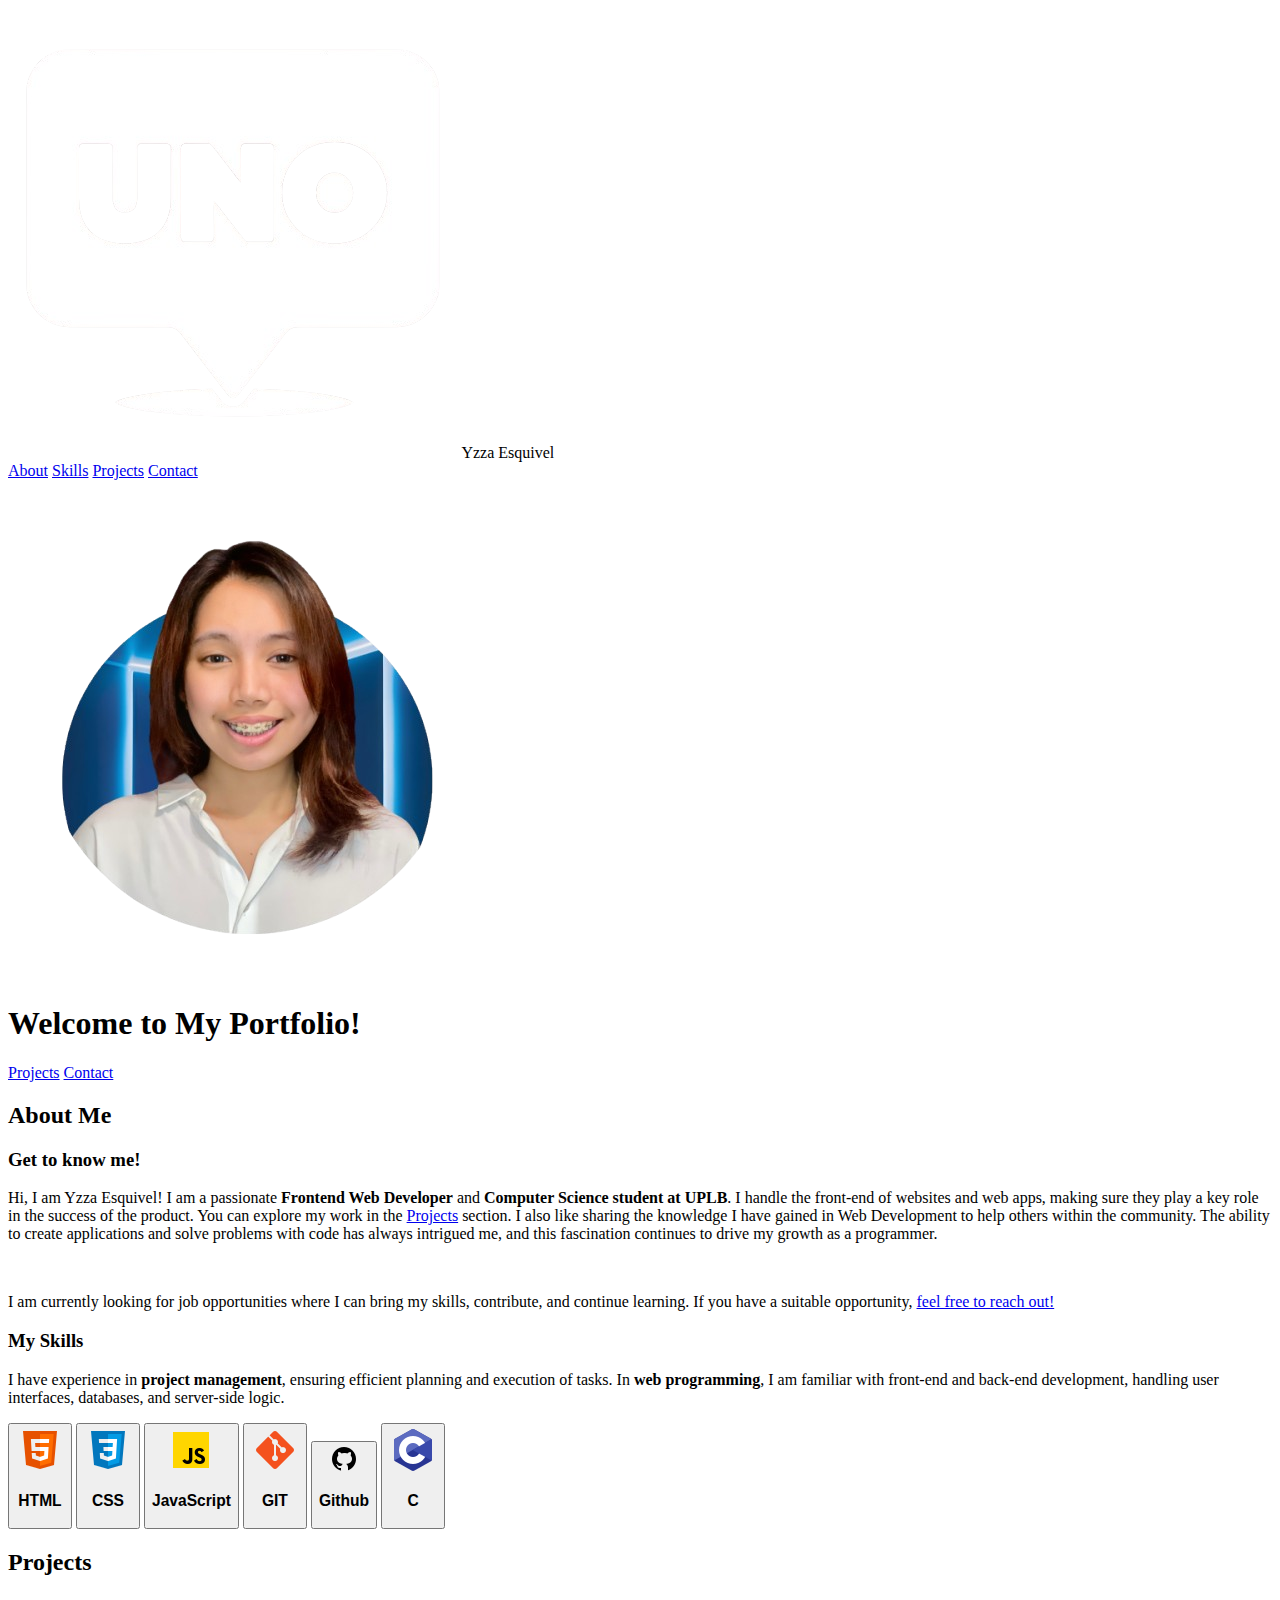
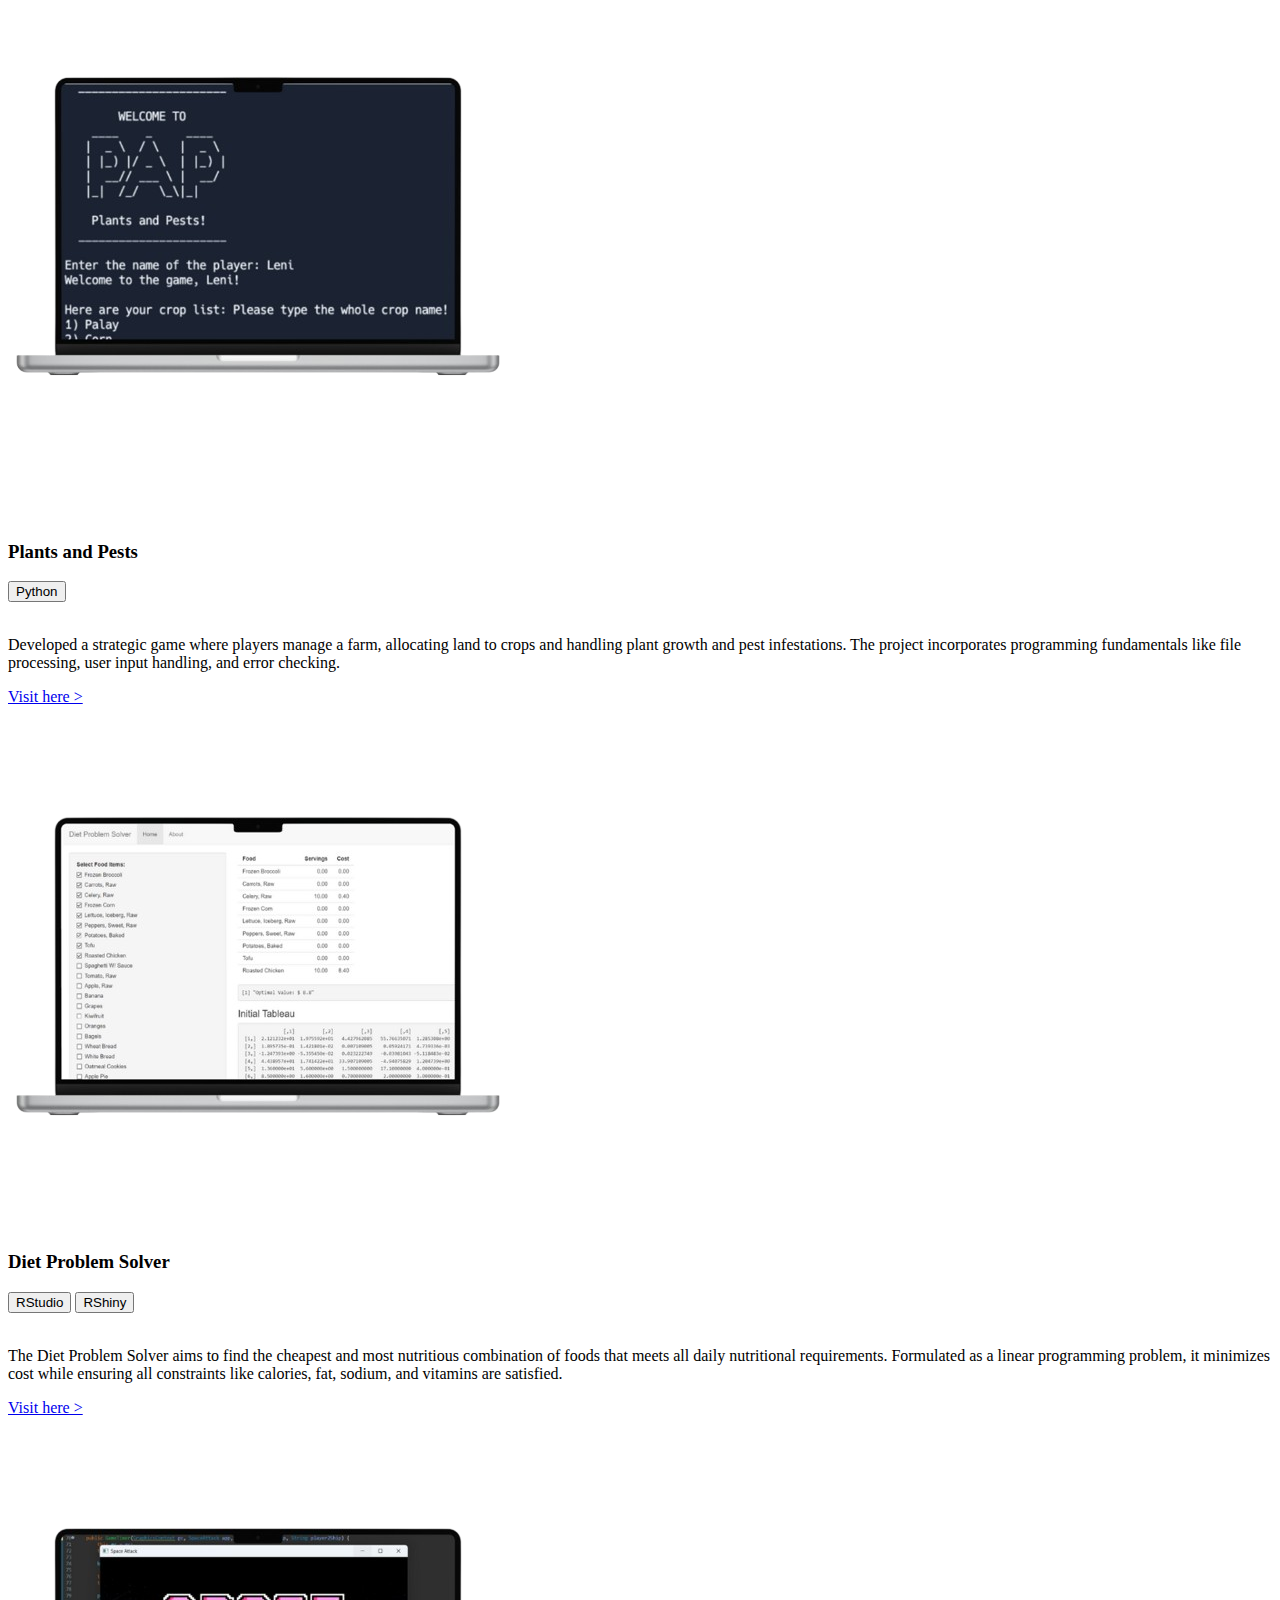
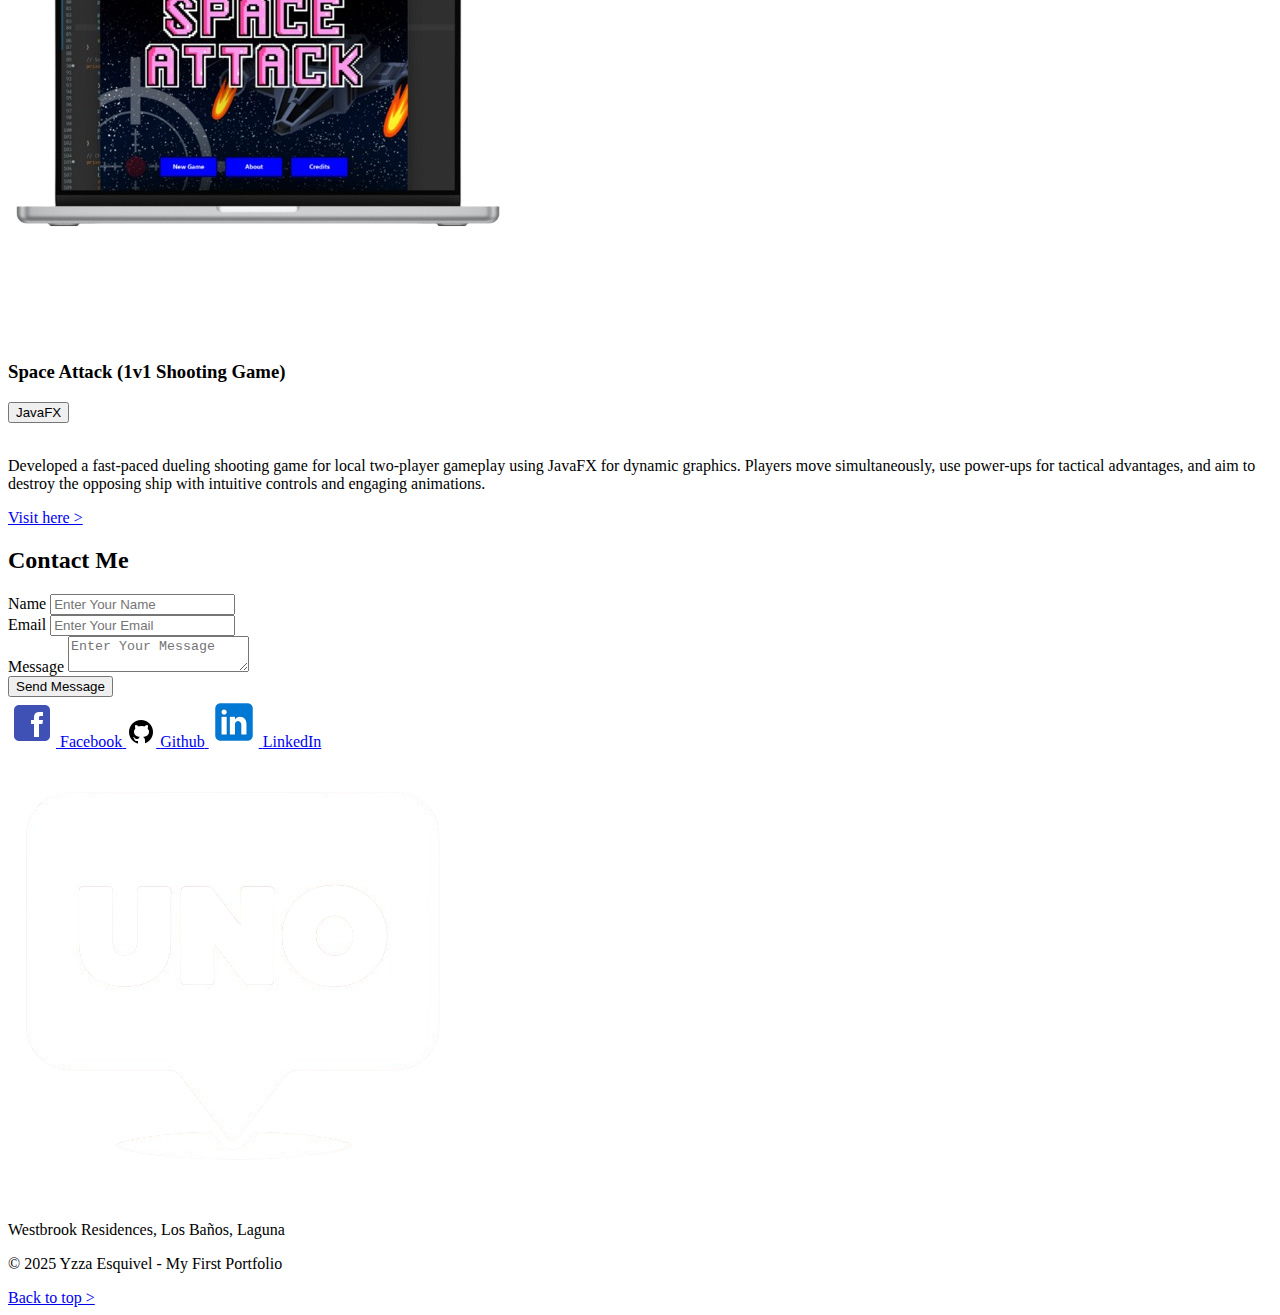
==== index.html @ c4ea2169 "chore: renamed the reference for my stylesheet" ====
<!DOCTYPE html>
<html lang="en">

<head>
  <meta charset="UTF-8">
  <meta name="viewport" content="width=device-width, initial-scale=1.0">
  <title>My Portfolio</title>
  <link rel="stylesheet" href="exer-01-html-and-css-yzzaesquivel/style.css">
</head>

<body>
  <!-- Navigation -->
  <nav>
    <div class="name">
      <img src="images/logo.png" alt="Logo" class="logo">
      <span>Yzza Esquivel</span>
    </div>
    <div class="links">
      <a href="#about">About</a>
      <a href="#skills">Skills</a>
      <a href="#projects">Projects</a>
      <a href="#contact">Contact</a>
    </div>
  </nav>

  <!-- Intro Section -->
  <section id="intro">
    <div class="about-content">
      <img src="images/yzzapicture.png" alt="Profile picture" class="profile-pic">
      <div class="about-text">
        <h1>Welcome to My Portfolio!</h1>
        <div class="welcome-buttons">
          <a href="#projects" class="welcome-btn">Projects</a>
          <a href="#contact" class="welcome-btn">Contact</a>
        </div>
      </div>
    </div>
  </section>

  <!-- About Me Section -->
  <section id="about">
    <h2>About Me</h2>
    <div class="about-me-container">
      <div class="get-to-know">
        <h3>Get to know me!</h3>
        <p>
          Hi, I am Yzza Esquivel! I am a passionate <strong class="bold-hover">Frontend Web Developer</strong> and
          <strong class="bold-hover">Computer Science student at UPLB</strong>. I handle the front-end of websites and
          web apps, making sure they play a key role in the success of the product.
          You can explore my work in the <a href="#projects" class="bold-hover">Projects</a> section.
          I also like sharing the knowledge I have gained in Web Development to help others within the community. The
          ability to create applications and solve problems with code has always intrigued me, and this fascination
          continues to drive my growth as a programmer.
        </p>
        <br>
        <p>
          I am currently looking for job opportunities where I can bring my skills, contribute, and continue learning.
          If you have a suitable opportunity, <a href="#contact" class="bold-hover">feel free to reach out!</a>
        </p>
      </div>

      <section id="skills"></section>
      <div class="skills-section">

				<!-- My Skills Section -->
        <h3>My Skills</h3>
        <p>
          I have experience in <strong>project management</strong>, ensuring efficient planning and execution of tasks.
          In <strong>web programming</strong>, I am familiar with front-end and back-end development, handling user
          interfaces, databases, and server-side logic.
        </p>
        <div class="skills-container">
          <button class="skill-box">
            <img src="images/proglanguage-logo/html.png" alt="HTML" class="skill-logo">
            <h3>HTML</h3>
          </button>
          <button class="skill-box">
            <img src="images/proglanguage-logo/css.png" alt="CSS" class="skill-logo">
            <h3>CSS</h3>
          </button>
          <button class="skill-box">
            <img src="images/proglanguage-logo/js.png" alt="JavaScript" class="skill-logo">
            <h3>JavaScript</h3>
          </button>
          <button class="skill-box">
            <img src="images/proglanguage-logo/git.png" alt="Git" class="skill-logo">
            <h3>GIT</h3>
          </button>
          <button class="skill-box">
            <img src="images/proglanguage-logo/github.png" alt="Github" class="skill-logo">
            <h3>Github</h3>
          </button>
          <button class="skill-box">
            <img src="images/proglanguage-logo/c.png" alt="C" class="skill-logo">
            <h3>C</h3>
          </button>
        </div>
      </div>

  </section>
  </section>

  <!-- Projects Section -->
  <section id="projects">
	<h2>Projects</h2>
	<div class="projects-container">
	  <div class="project-box">
		<img src="images/projects/project1.png" alt="Project 1" class="project-image">
		<div class="project-info">
		  <h3><br>Plants and Pests</h3>
		  <button class="tech-btn small-btn">Python</button>
		  <p><br>Developed a strategic game where players manage a farm, allocating land to crops and handling plant growth
			and pest infestations. The project incorporates programming fundamentals like file processing, user input handling, and error
			checking.</p>
		  <a href="https://docs.google.com/document/d/1SyFHcEvELH341NSGTFgi4VmcRHPLJBbf0XpViaKicqE/edit?usp=sharing" target="_blank" class="visit-btn">Visit here &gt;</a>
		</div>
	  </div>
  
	  <div class="project-box">
		<img src="images/projects/project2.png" alt="Project 2" class="project-image">
		<div class="project-info">
		  <h3><br>Diet Problem Solver</h3>
		  <button class="tech-btn">RStudio</button>
		  <button class="tech-btn">RShiny</button>
		  <p><br>The Diet Problem Solver aims to find the cheapest and most nutritious combination of foods that meets all
			daily nutritional requirements. Formulated as a linear programming problem, it minimizes cost while ensuring all constraints like calories,
			fat, sodium, and vitamins are satisfied.</p>
		  <a href="https://docs.google.com/document/d/1YdR4ish53MLHQZSDyCpJIGKJh42nhYxNVgJJjVjN7VE/edit?usp=sharing" target="_blank" class="visit-btn">Visit here &gt;</a>
		</div>
	  </div>
  
	  <div class="project-box">
		<img src="images/projects/project3.png" alt="Project 3" class="project-image">
		<div class="project-info">
		  <h3><br>Space Attack (1v1 Shooting Game)</h3>
		  <button class="tech-btn">JavaFX</button> 
		  <p><br>Developed a fast-paced dueling shooting game for local two-player gameplay using JavaFX for dynamic graphics.
			Players move simultaneously, use power-ups for tactical advantages, and aim to destroy the opposing ship
			with intuitive controls and engaging animations.</p>
		  <a href="https://www.youtube.com/watch?v=4KhjCVJ4A7A" target="_blank" class="visit-btn">Visit here &gt;</a>
		</div>
	  </div>
	</div>
  </section>
  

  <!-- Contact Section -->
  <section id="contact">
    <h2>Contact Me</h2>
    <div class="contact-container">
      <div class="contact-form">
        <form>
          <div class="form-group">
            <label for="name">Name</label>
            <input type="text" id="name" placeholder="Enter Your Name" required>
          </div>
          <div class="form-group">
            <label for="email">Email</label>
            <input type="email" id="email" placeholder="Enter Your Email" required>
          </div>
          <div class="form-group">
            <label for="message">Message</label>
            <textarea id="message" placeholder="Enter Your Message" required></textarea>
          </div>
          <button type="submit">Send Message</button>
        </form>
      </div>
      <div class="social-links">
        <a href="https://www.facebook.com/" target="_blank" class="social-box">
          <img src="images/app-logo/fb.png" alt="Facebook" class="social-logo">
          <span>Facebook</span>
        </a>
        <a href="https://github.com/" target="_blank" class="social-box">
          <img src="images/proglanguage-logo/github.png" alt="Github" class="social-logo">
          <span>Github</span>
        </a>
        <a href="https://ph.linkedin.com/" target="_blank" class="social-box">
          <img src="images/app-logo/linked.png" alt="LinkedIn" class="social-logo">
          <span>LinkedIn</span>
        </a>
      </div>
    </div>
  </section>

	<!-- Footer -->
  <footer>
    <div class="footer-content">
        <img src="images/logo.png" alt="Personal Logo" class="footer-logo">
        <div class="footer-text">
            <p>Westbrook Residences, Los Baños, Laguna</p>
            <p>© 2025 Yzza Esquivel - My First Portfolio</p>
            <a href="#intro" class="back-to-top">Back to top &gt;</a>
        </div>
    </div>
</footer>

</body>

</html>
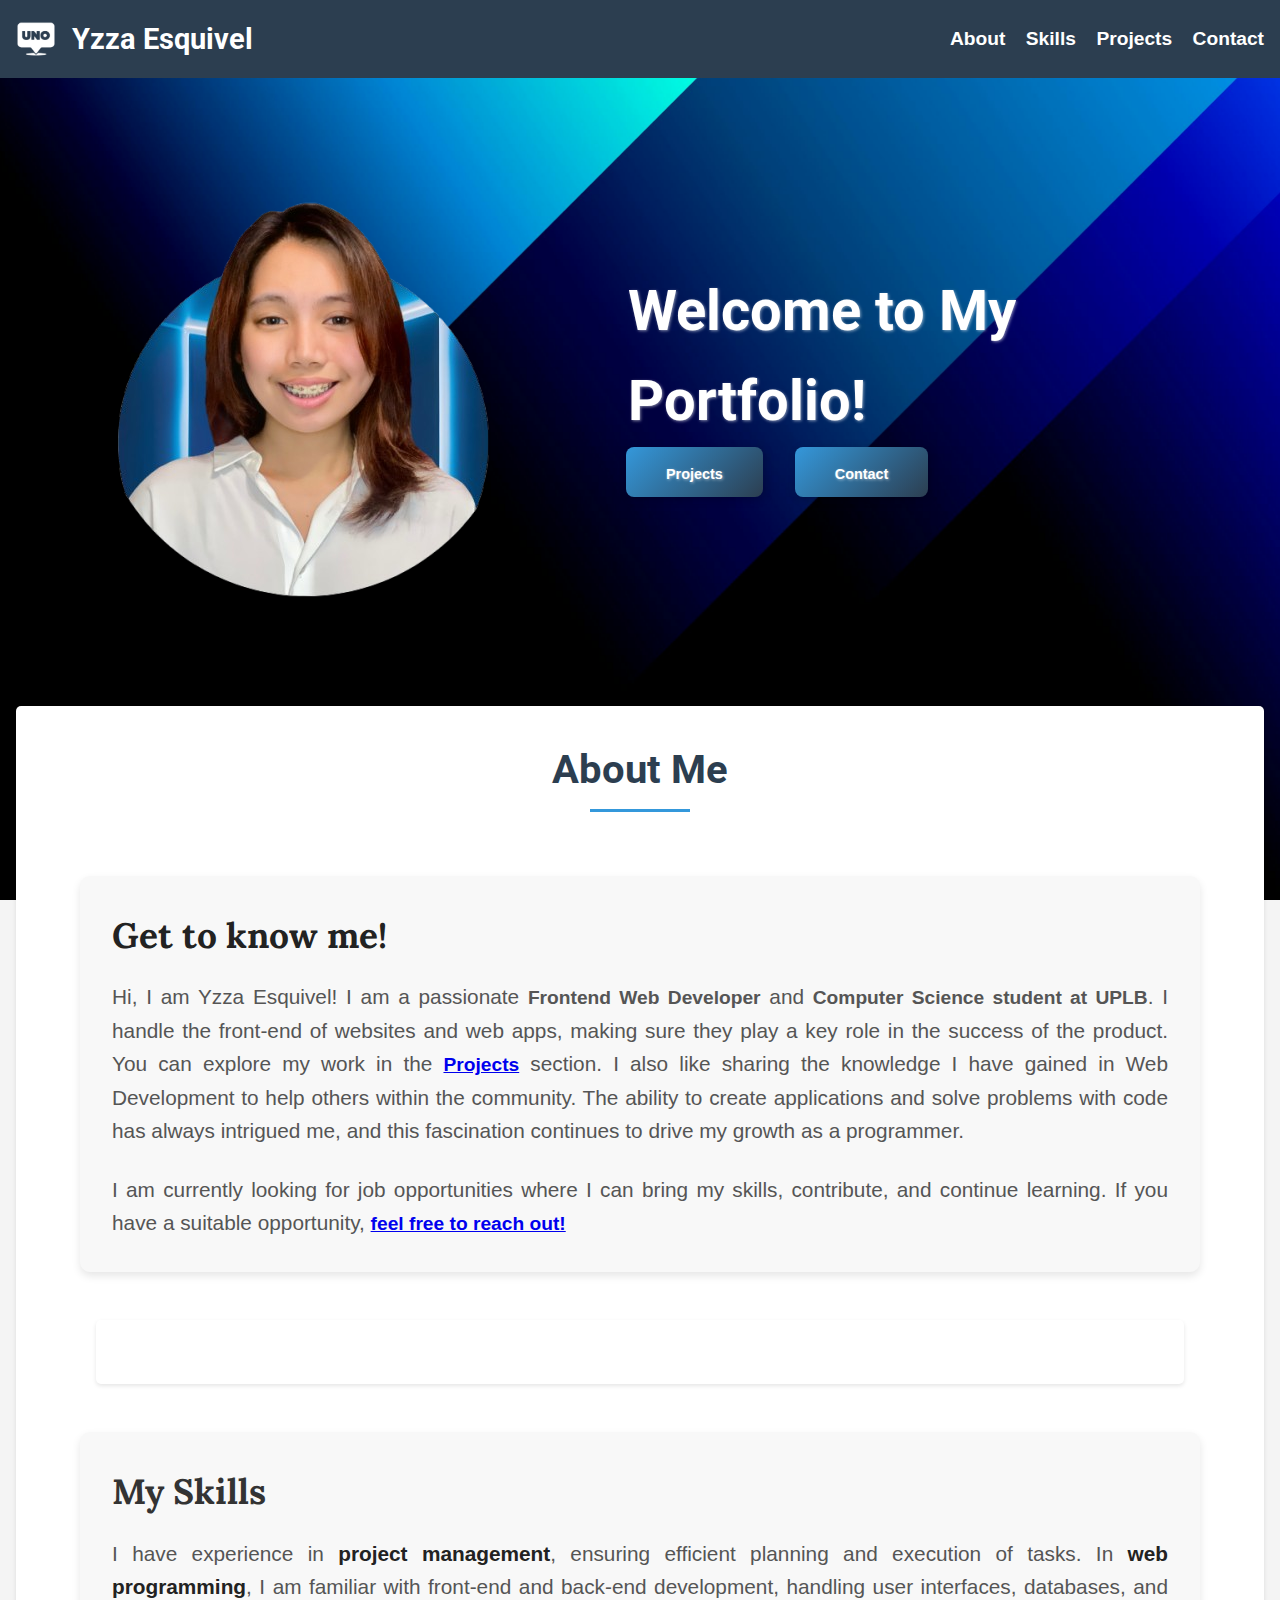
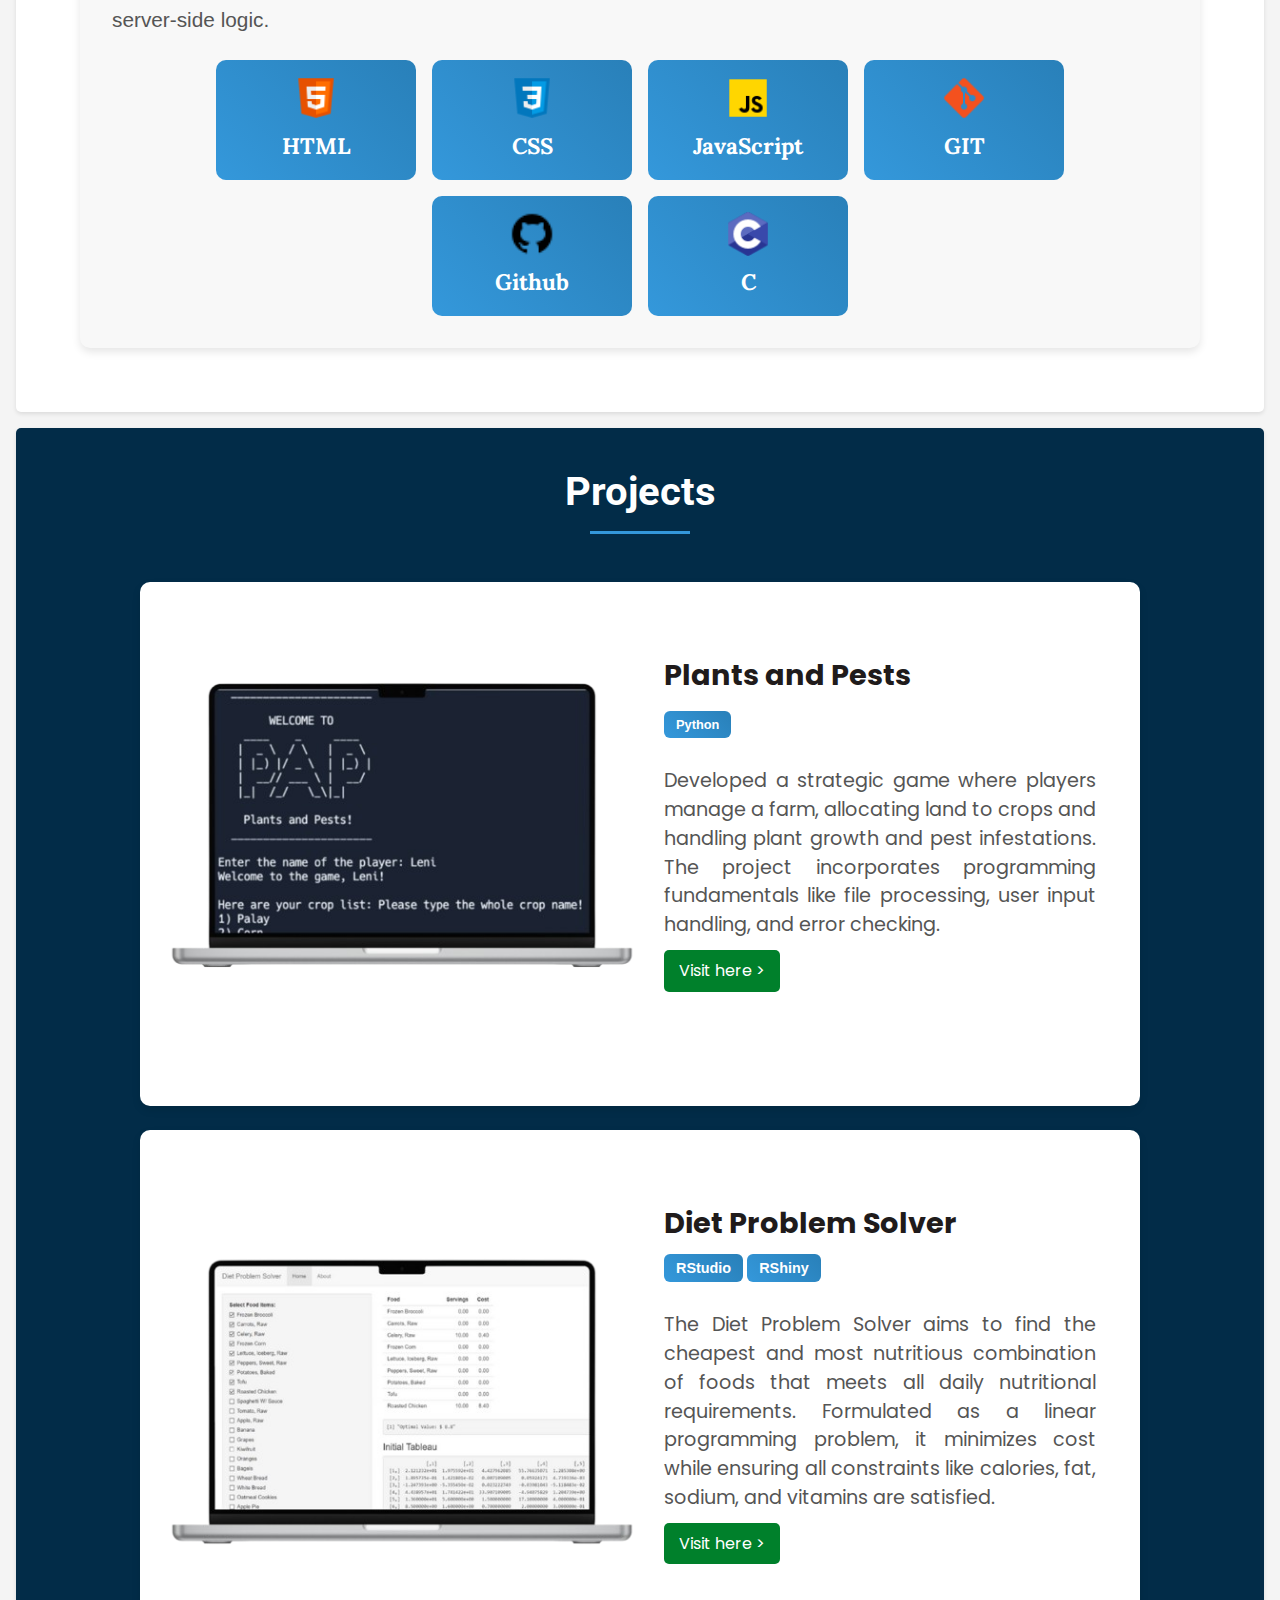
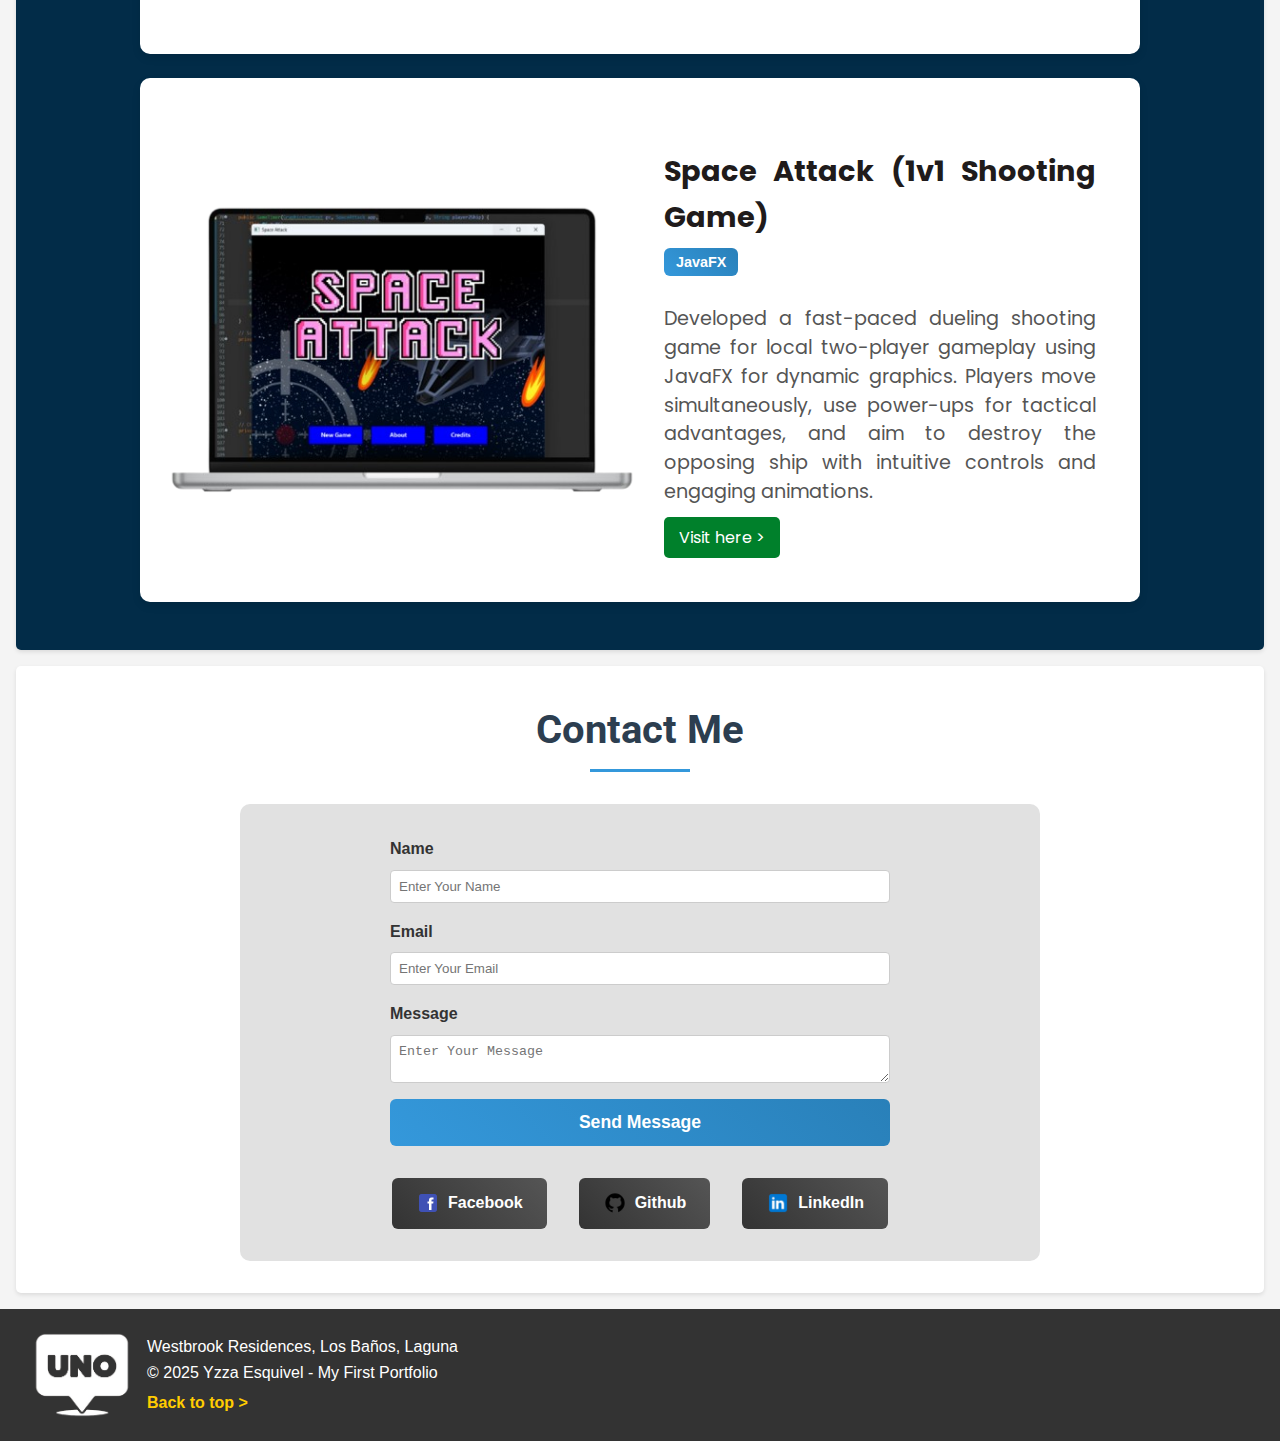
==== commit a7da8286: "chore: renamed the reference for my stylesheet" ====
--- a/index.html
+++ b/index.html
@@ -5,7 +5,7 @@
   <meta charset="UTF-8">
   <meta name="viewport" content="width=device-width, initial-scale=1.0">
   <title>My Portfolio</title>
-  <link rel="stylesheet" href="exer-01-html-and-css-yzzaesquivel/style.css">
+  <link rel="stylesheet" href="styles.CSS">
 </head>
 
 <body>
--- a/styles.CSS
+++ b/styles.CSS
@@ -0,0 +1,612 @@
+/* Import Fonts from Google */
+@import url('https://fonts.googleapis.com/css2?family=Lora:wght@400;700&family=Poppins:wght@400;700&family=Roboto:wght@400;700&display=swap');
+
+* {
+    margin: 0;
+    padding: 0;
+    box-sizing: border-box;
+  }
+
+  /* Website Background */
+  body {
+    background: url('images/background/web-background.jfif') no-repeat center center fixed;
+    background-size: cover;
+    font-family: 'Open Sans', sans-serif; 
+    line-height: 1.6;
+    background-color: #f4f4f4; /* Lighter background */
+    color: #333; /* Darker text */
+  }
+  
+  /* 
+  NAVIGATION BAR
+   */
+
+  /* Navigation -> Yzza Esquivel */
+  nav {
+    background-color: #2c3e50; /* Darker blue */
+    color: white;
+    padding: 1rem;
+    display: flex;
+    justify-content: space-between;
+    align-items: center;
+  }
+  
+  .name {
+    font-size: 1.8rem; 
+    font-family: 'Roboto', sans-serif; /* Different font for name */
+    font-weight: bold;
+    display: flex;
+    align-items: center;
+    gap: 1rem;
+  }
+  
+  .logo {
+    width: 40px;
+    height: 40px;
+  }
+  
+  .links a {
+    color: white;
+    text-decoration: none;
+    margin-left: 1rem;
+    font-size: 1.2rem;
+    font-weight: 600;
+    transition: color 0.3s; /* Smooth color transition */
+  }
+  
+  .links a:hover {
+    color: #ffcc00; /* Orange hover color */
+    text-decoration: underline; /* Add underline */
+  }
+
+	
+  
+  /* Sections */
+  section {
+    padding: 2rem;
+    margin: 1rem;
+    background-color: white;
+    border-radius: 5px;
+    box-shadow: 0 2px 4px rgba(0,0,0,0.1); /* Added subtle shadow */
+  }
+
+	#intro {
+    background-color: rgba(255, 255, 255, 0);
+    box-shadow: none;
+    color: white;
+    text-shadow: 1px 1px 3px rgba(255, 255, 255, 0.5);
+    transition: color 0.1s ease-in, transform 0.2s ease-in-out;
+	}
+
+	#intro:hover {
+    color: #ffcc00; /* Change text color to yellow */
+		transform: scale(1.02); /* Slightly go bigger */
+    box-shadow: 0 4px 8px rgba(0, 0, 0, 0.2); /* AFOr depth */
+	}
+
+
+  
+  /* 
+  INTRO SECTION
+   */
+  
+  /* Make 'Welcome to My Portfolio' Bigger */
+  h1 {
+    font-size: 3.5rem;
+    font-weight: bold;
+    font-family: 'Roboto', sans-serif;
+  }
+  
+  h2 {
+    text-align: center;
+    font-size: 2.5rem; 
+    font-weight: bold;
+    font-family: 'Roboto', sans-serif;
+    position: relative;
+    padding-bottom: 10px;
+    margin-bottom: 2rem;
+    color: #2c3e50;
+  }
+  
+  /* Underline hover effect */
+  /* Reference: https://www.youtube.com/watch?v=gGySLNda00s */
+  h2::after {
+    content: '';
+    position: absolute;
+    bottom: 0;
+    left: 50%;
+    transform: translateX(-50%); /* Ensures perfect centering */
+    width: 100px;
+    height: 3px;
+    background-color: #3498db;
+    transition: width 0.3s;
+}
+
+h2:hover::after {
+    width: 150px;
+}
+
+  
+  /* About Section */
+  .about-content {
+    display: flex;
+    align-items: center;
+    gap: 4rem;
+    padding: 1rem;
+  }
+  
+  .about-text {
+    display: flex;
+    flex-direction: column;
+    align-items: flex-start; /* Aligns text and buttons to the left */
+    margin-top: -20px;
+	}
+  
+
+  /* Profile Picture */
+  .profile-pic {
+    border-radius: 50%;
+    width: 500px; /* Increased size */
+    height: 500px; /* Increased size */
+		align-items: left;
+  }
+
+  /* Buttons below the Welcome-intro */
+  .welcome-buttons {
+    display: flex;
+    justify-content: left;
+    gap: 2rem;
+		width: 500px;
+    height: 50px; 
+		margin-left: -2px;
+  }
+  
+	.welcome-btn {
+		padding: 1rem 2.5rem;
+		background: linear-gradient(135deg, #3498db, #2c3e50); /* Gradient effect */
+		color: white;
+		text-decoration: none;
+		border-radius: 8px;
+		transition: all 0.3s ease-in-out;
+		font-size: 0.9rem;
+		font-weight: bold;
+		box-shadow: 2px 2px 10px rgba(0, 0, 0, 0.2); /* Soft shadow */
+		border: none;
+		cursor: pointer;
+	}
+
+	.welcome-btn:hover {
+		background: linear-gradient(135deg, #2c3e50, #3498db);
+		transform: scale(1.05); /* Subtle zoom effect */
+		box-shadow: 3px 3px 15px rgba(0, 0, 0, 0.3);
+	}
+
+  
+  /* 
+  ABOUT ME SECTION
+   */
+  .about-me-container {
+    display: flex;
+    flex-direction: column;
+    gap: 2rem;
+    padding: 2rem;
+  }
+  
+  /* Style for "Get to Know Me" */
+  .get-to-know {
+    background-color: #f8f8f8;
+    padding: 2rem;
+    border-radius: 10px;
+    text-align: justify;
+    box-shadow: 0px 4px 8px rgba(0, 0, 0, 0.1);
+  }
+  
+  .get-to-know h3 {
+    font-size: 2.2rem;
+    font-weight: bold;
+    color: #222;
+    margin-bottom: 1rem;
+		font-family: 'Lora', serif;
+  }
+  
+  .get-to-know p {
+    font-size: 1.3rem;
+    color: #555;
+    line-height: 1.6;
+  }
+
+  /* 
+  SKILLS SECTION
+   */
+  
+  .skills-section {
+    background-color: #f8f8f8;
+    padding: 2rem;
+    border-radius: 10px;
+    text-align: justify;
+    box-shadow: 0px 4px 8px rgba(0, 0, 0, 0.1);
+  }
+  
+  .skills-section h3 {
+    font-size: 2.2rem; /* Increased size */
+    font-weight: bold;
+    margin-bottom: 1rem;
+		font-family: 'Lora', serif;
+  }
+  
+  /* Add Description */
+  .skills-section p {
+    font-size: 1.3rem;
+    color: #555;
+    margin-bottom: 1.5rem;
+  }
+  
+  .skills-section p strong { /* For highlighted texts */
+    color: #222;
+  }
+
+  /* --- Skill Box Styling --- */
+  .skills-container {
+    display: flex;
+    justify-content: center;
+    flex-wrap: wrap;
+    gap: 1rem;
+  }
+  
+  /* Make Skill Names into Boxes */
+  .skill-box {
+    background-color: #022c48; /* Blue background */
+    color: white;
+    padding: 1.5rem;
+    border-radius: 10px;
+    width: 200px;
+    height: 120px;
+    display: flex;
+    flex-direction: column;
+    justify-content: center;
+    align-items: center;
+    border: none;
+    cursor: pointer;
+    transition: background 0.3s, transform 0.2s;
+    text-align: center; /* Center text */
+  }
+  
+  .skill-box:hover {
+    background-color: #2980b9; /* Darker blue on hover */
+    transform: scale(1.05);
+  }
+  
+  .skill-box h3 {
+    font-size: 1.4rem; /* Increase size */
+    text-align: center;
+  }
+  
+  .skill-logo { /* For logos size */
+    width: 50px;
+    height: 50px;
+    margin-top: 0.5rem;
+    margin-bottom: 0.5rem;
+  }
+  
+  
+  /* --- Skill Box Styling --- */
+  .skills-container {
+    display: flex;
+    justify-content: center;
+    flex-wrap: wrap;
+    gap: 1rem;
+  }
+  
+  /* Make Skill Names into Boxes */
+  .skill-box {
+    background-color: #022c48; /* Blue background */
+    color: white;
+    padding: 1.5rem;
+    border-radius: 10px;
+    width: 200px;
+    height: 120px;
+    display: flex;
+    flex-direction: column;
+    justify-content: center;
+    align-items: center;
+    border: none;
+    cursor: pointer;
+    transition: background 0.3s, transform 0.2s;
+    text-align: center; /* Center text */
+  }
+  
+  .skill-box:hover {
+    background-color: #2980b9; /* Darker blue on hover */
+    transform: scale(1.05);
+  }
+  
+  .skill-box h3 {
+    font-size: 1.4rem; /* Increase size */
+    text-align: center;
+  }
+  
+  .skill-logo { /* For logos size */
+    width: 50px;
+    height: 50px;
+    margin-bottom: 0.5rem;
+  }
+
+  
+  /* Adjust button size for tech stack buttons */
+  .tech-btn {
+    font-size: 0.9rem;
+    padding: 6px 12px; 
+  }
+  
+  .small-btn {
+    font-size: 0.8rem;
+    margin-top: 5px;
+  }
+
+    /* 
+  PROJECTS SECTION
+   */
+  
+  /* Dark blue background for Projects section */
+  #projects {
+    background-color: #022c48;
+    color: rgb(255, 255, 255);
+  }
+
+  /* To make Project title white */
+  #projects h2 {
+    color: white;
+  }
+  
+  /* Arrange Projects in Columns */
+  .projects-container {
+    display: flex;
+    flex-direction: column;
+    gap: 1.5rem;
+    padding: 1rem;
+    align-items: center;
+  }
+  
+  .project-box {
+    display: flex;
+    align-items: flex-start;
+    gap: 1.5rem;
+    padding: 1.5rem;
+    background-color: #fff;
+    border-radius: 10px;
+    box-shadow: 0px 4px 8px rgba(0, 0, 0, 0.1);
+    transition: transform 0.3s;
+    width: 100%;
+    max-width: 1000px;
+  }
+  
+  .project-box:hover {
+    transform: scale(1.02); /* Slightly enlarge the box */
+    opacity: 0.95;
+}
+
+  
+  .project-image {
+    width: 500px; /* Adjusted image size */
+    height: auto;
+    max-width: 50%;
+    object-fit: cover; /* Prevents overflow */
+    border-radius: 8px;
+  }
+  
+  .project-info {
+    flex: 1; /* Using flexbox */
+    min-width: 300px;
+		font-family: 'Poppins', serif;
+  }
+  
+  /*Title of the projects */
+  .project-info h3 {
+    font-size: 1.8rem;
+    color: #201b1b;
+    margin-bottom: 0.5rem;
+    margin-right: 20px;
+    text-align: justify;
+    cursor: pointer; /*Add cursor effect */
+  }
+  
+  /*Desc of the projects */
+  .project-info p {
+    font-size: 1.2rem;
+    color: #555;
+    text-align: justify;
+    line-height: 1.5;
+    margin-right: 20px;
+  }
+
+  /* Style for the 'Visit Here' button */
+.visit-btn {
+    display: inline-block;
+    margin-top: 10px;
+    padding: 8px 15px;
+    background-color: #00802b;
+    color: white;
+    text-decoration: none;
+    font-size: 1rem;
+    border-radius: 5px;
+    transition: background-color 0.3s;
+  }
+  
+  .visit-btn:hover {
+    background-color: #043c16;
+  }
+  
+  /* 
+  CONTACT ME SECTION
+   */
+  /* Contact Form */
+  form {
+    display: flex;
+    flex-direction: column;
+    gap: 1rem;
+    max-width: 500px;
+    margin: 0 auto;
+  }
+  
+  input,
+  textarea {
+    padding: 0.5rem;
+    border: 1px solid #ccc;
+    border-radius: 4px;
+  }
+  
+  /* Ensure 'Message' Box Can Only Be Resized Vertically */
+  textarea {
+    max-height: 200px;
+    overflow-y: auto;
+    resize: vertical;
+  }
+  
+	/* Send a Message button */
+  button {
+    background: linear-gradient(45deg, #3498db, #2980b9); /* Gradient effect */
+    color: white;
+    padding: 0.8rem 1.5rem;
+    border: none;
+    border-radius: 6px;
+    cursor: pointer;
+    font-size: 1.1rem;
+    font-weight: bold;
+    transition: all 0.3s ease-in-out;
+}
+
+button:hover {
+    background: linear-gradient(45deg, #2980b9, #113a56); 
+    transform: scale(1); 
+    box-shadow: 0 4px 8px rgba(0, 0, 0, 0.2);
+}
+
+  
+  .bold-hover {
+    font-weight: bold;
+    cursor: pointer;
+    font-size: 1.2rem; 
+  }
+  
+  .bold-hover:hover { /* Underline effect */
+    text-decoration: underline;
+  }
+  
+  /* Responsive Design */
+  @media (max-width: 600px) {
+    .about-content {
+      flex-direction: column;
+      text-align: center;
+    }
+  
+    .skills-container {
+      flex-direction: column;
+      align-items: center;
+    }
+  
+    .skill-box {
+      width: 100%;
+    }
+    .project-box {
+      flex-direction: column; /* Stack project info below image on smaller screens */
+      align-items: center;
+    }
+    .project-image {
+      max-width: 100%; /* Image takes full width */
+      margin-bottom: 1rem; /* Space between image and info */
+    }
+  }
+  
+  /* Contact Container */
+  .contact-container {
+    max-width: 800px;
+    margin: 0 auto;
+    padding: 2rem;
+    background-color: #e1e1e1;
+    border-radius: 10px;
+  }
+  
+  .contact-form {
+    margin-bottom: 2rem;
+  }
+  
+  .form-group {
+    display: flex;
+    flex-direction: column;
+    gap: 0.5rem;
+  }
+  
+  .form-group label {
+    font-weight: bold;
+  }
+  
+  /* Social Links */
+  .social-links {
+    display: flex;
+    justify-content: center;
+    gap: 2rem;
+  }
+  
+  .social-box {
+    display: flex;
+    align-items: center;
+    gap: 0.5rem;
+    padding: 0.8rem 1.5rem;
+    background: linear-gradient(45deg, #333, #555); /* Dark gradient */
+    border-radius: 6px;
+    text-decoration: none;
+    color: white;
+    font-weight: bold;
+    transition: all 0.3s ease-in-out;
+}
+
+.social-box:hover {
+	background: linear-gradient(135deg, #0073e6, #003d80); /* Adjusted gradient angle */
+	filter: brightness(1.2); /* Increase brightness for better ui */
+	box-shadow: 0 6px 12px rgba(0, 115, 230, 0.5); /* glow effect */
+}
+
+
+  
+  .social-logo {
+    width: 24px;
+    height: 24px;
+  }
+
+    /* Footer */
+    footer {
+        background-color: #333; /* Dark footer background */
+        color: white;
+        text-align: left;
+        padding: 1rem 2rem;
+        display: flex;
+        justify-content: left;
+				font-family: 'Futura', sans-serif;
+    }
+    
+    .footer-content {
+        display: flex;
+        align-items: center;
+    }
+    
+    .footer-logo {
+        width: 100px; /* Adjust logo size */
+        height: auto;
+        margin-right: 15px;
+    }
+    
+    .footer-text {
+        display: flex;
+        flex-direction: column;
+    }
+    
+    .back-to-top {
+        color: #ffcc00; /* Highlight the link */
+        text-decoration: none;
+        font-weight: bold;
+        margin-top: 5px;
+    }
+    
+    .back-to-top:hover {
+        text-decoration: underline;
+    }
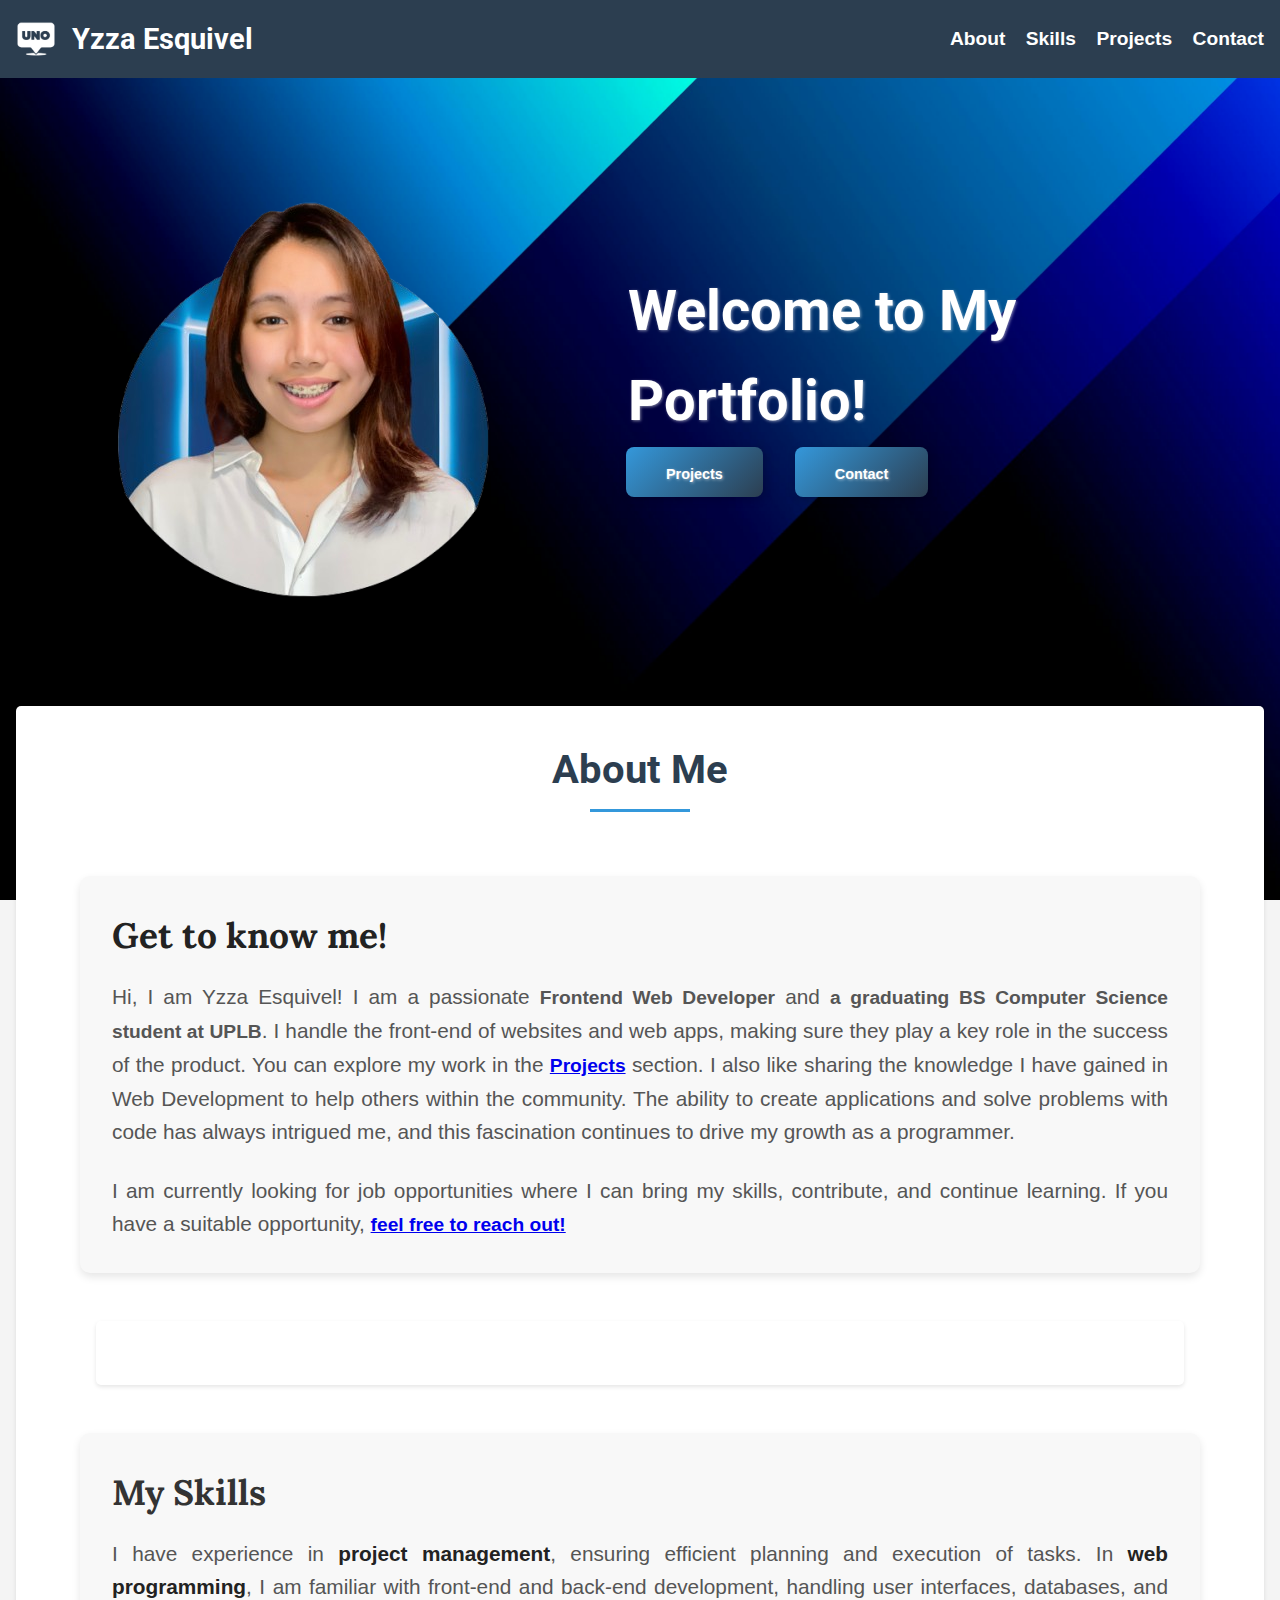
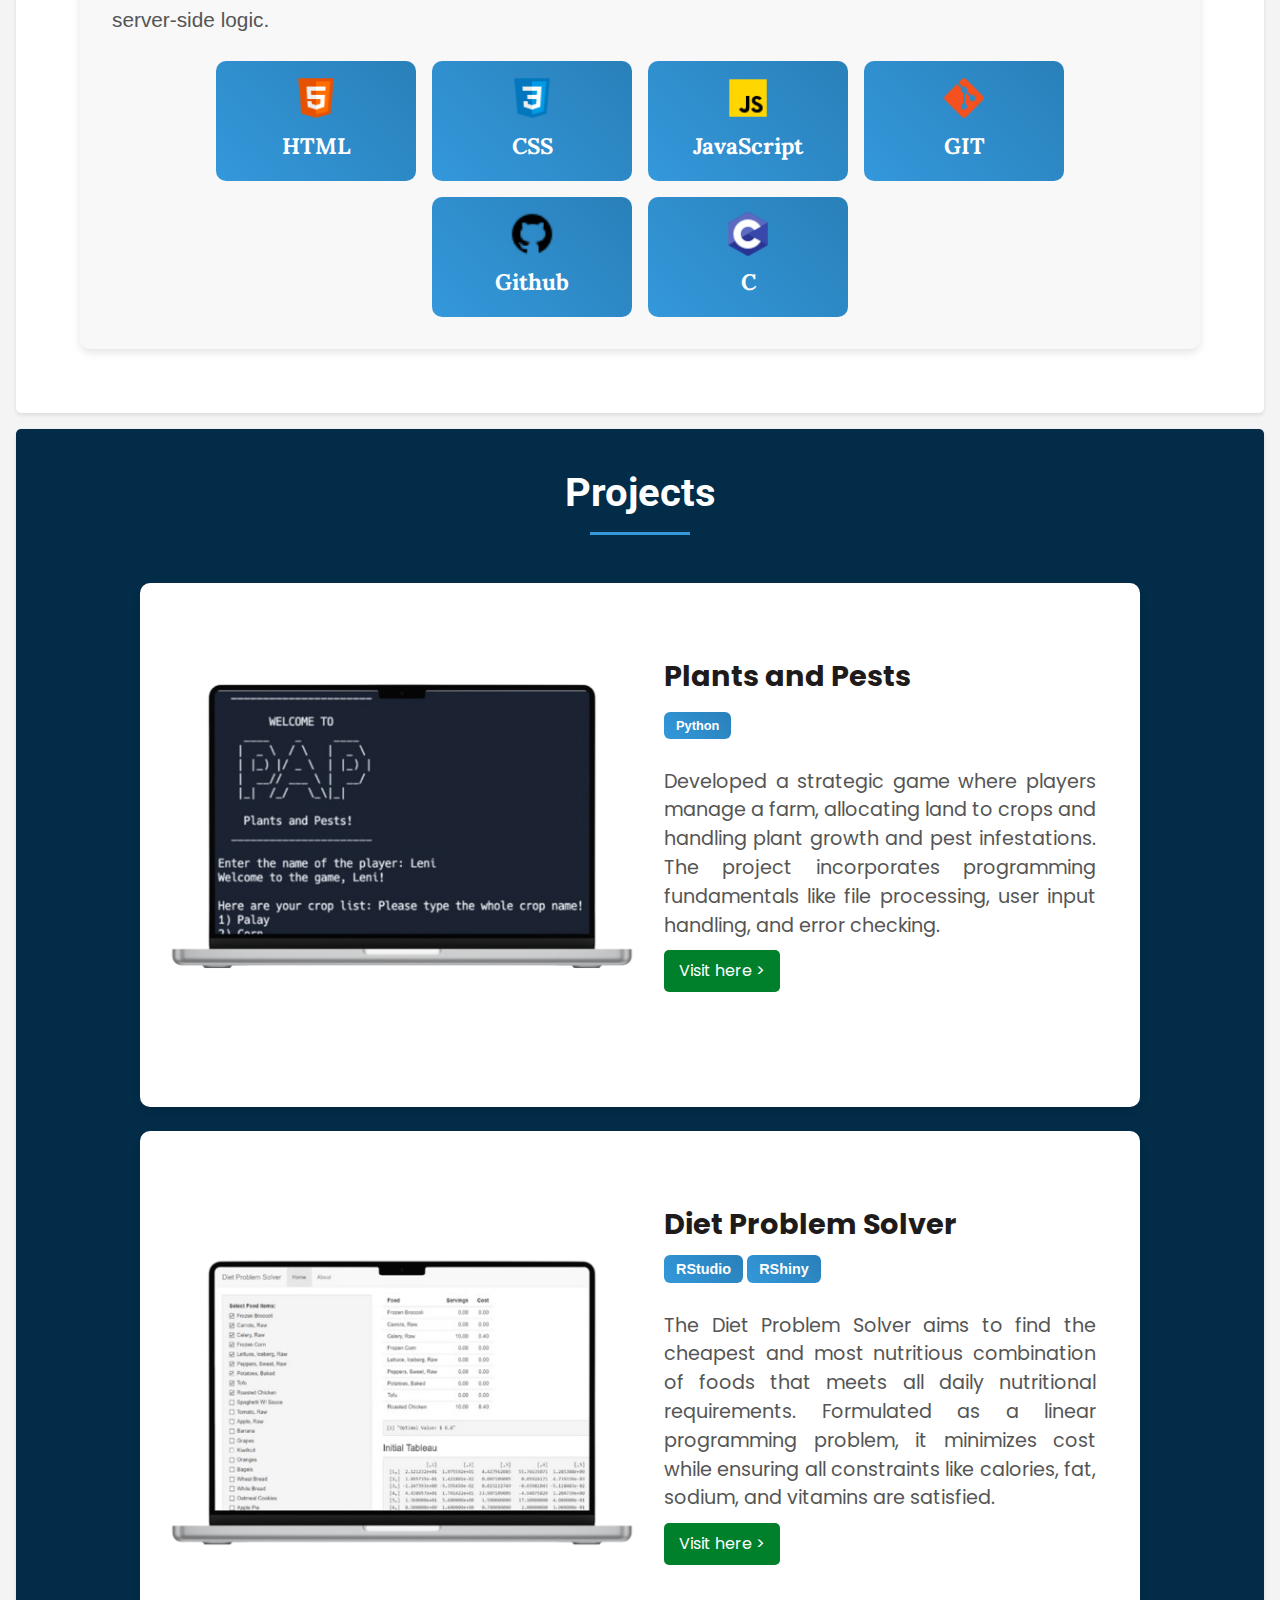
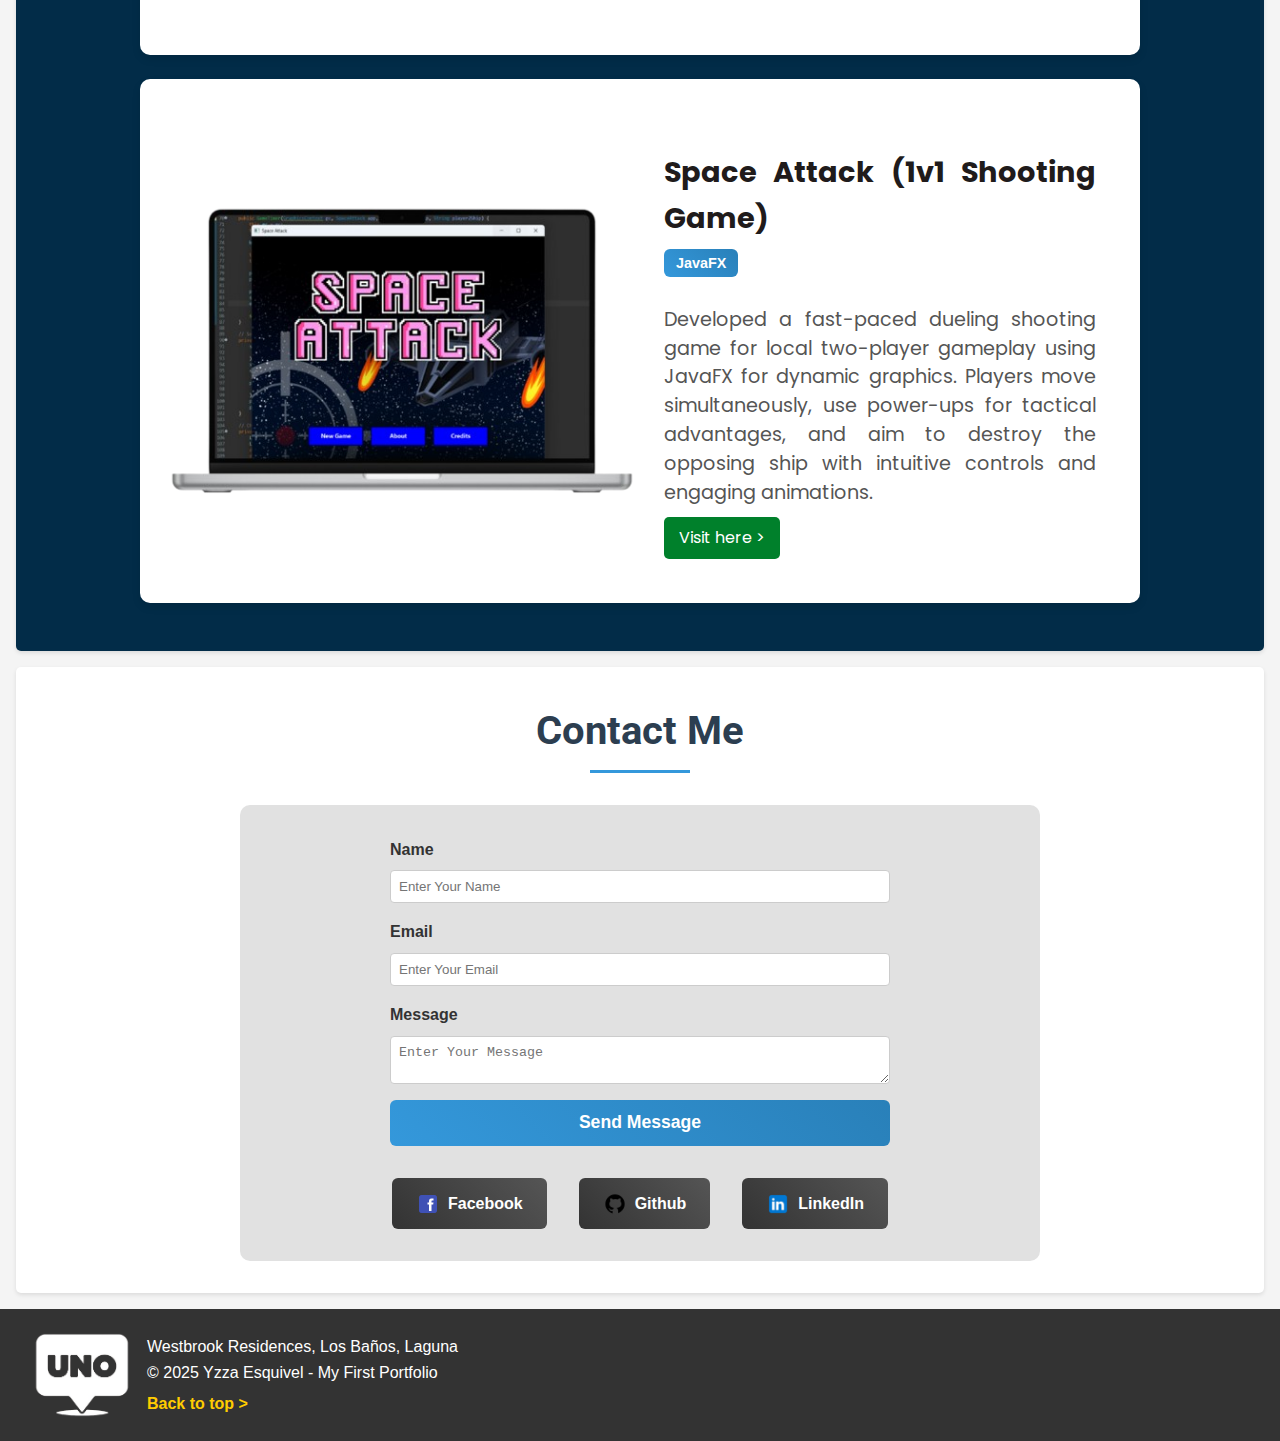
==== commit a3f7ca4e: "chore: updated my authobiography" ====
--- a/index.html
+++ b/index.html
@@ -5,7 +5,7 @@
   <meta charset="UTF-8">
   <meta name="viewport" content="width=device-width, initial-scale=1.0">
   <title>My Portfolio</title>
-  <link rel="stylesheet" href="styles.CSS">
+  <link rel="stylesheet" href="style.css">
 </head>
 
 <body>
@@ -45,7 +45,7 @@
         <h3>Get to know me!</h3>
         <p>
           Hi, I am Yzza Esquivel! I am a passionate <strong class="bold-hover">Frontend Web Developer</strong> and
-          <strong class="bold-hover">Computer Science student at UPLB</strong>. I handle the front-end of websites and
+          <strong class="bold-hover">a graduating BS Computer Science student at UPLB</strong>. I handle the front-end of websites and
           web apps, making sure they play a key role in the success of the product.
           You can explore my work in the <a href="#projects" class="bold-hover">Projects</a> section.
           I also like sharing the knowledge I have gained in Web Development to help others within the community. The
--- a/style.css
+++ b/style.css
@@ -0,0 +1,612 @@
+/* Import Fonts from Google */
+@import url('https://fonts.googleapis.com/css2?family=Lora:wght@400;700&family=Poppins:wght@400;700&family=Roboto:wght@400;700&display=swap');
+
+* {
+    margin: 0;
+    padding: 0;
+    box-sizing: border-box;
+  }
+
+  /* Website Background */
+  body {
+    background: url('images/background/web-background.jfif') no-repeat center center fixed;
+    background-size: cover;
+    font-family: 'Open Sans', sans-serif; 
+    line-height: 1.6;
+    background-color: #f4f4f4; /* Lighter background */
+    color: #333; /* Darker text */
+  }
+  
+  /* 
+  NAVIGATION BAR
+   */
+
+  /* Navigation -> Yzza Esquivel */
+  nav {
+    background-color: #2c3e50; /* Darker blue */
+    color: white;
+    padding: 1rem;
+    display: flex;
+    justify-content: space-between;
+    align-items: center;
+  }
+  
+  .name {
+    font-size: 1.8rem; 
+    font-family: 'Roboto', sans-serif; /* Different font for name */
+    font-weight: bold;
+    display: flex;
+    align-items: center;
+    gap: 1rem;
+  }
+  
+  .logo {
+    width: 40px;
+    height: 40px;
+  }
+  
+  .links a {
+    color: white;
+    text-decoration: none;
+    margin-left: 1rem;
+    font-size: 1.2rem;
+    font-weight: 600;
+    transition: color 0.3s; /* Smooth color transition */
+  }
+  
+  .links a:hover {
+    color: #ffcc00; /* Orange hover color */
+    text-decoration: underline; /* Add underline */
+  }
+
+	
+  
+  /* Sections */
+  section {
+    padding: 2rem;
+    margin: 1rem;
+    background-color: white;
+    border-radius: 5px;
+    box-shadow: 0 2px 4px rgba(0,0,0,0.1); /* Added subtle shadow */
+  }
+
+	#intro {
+    background-color: rgba(255, 255, 255, 0);
+    box-shadow: none;
+    color: white;
+    text-shadow: 1px 1px 3px rgba(255, 255, 255, 0.5);
+    transition: color 0.1s ease-in, transform 0.2s ease-in-out;
+	}
+
+	#intro:hover {
+    color: #ffcc00; /* Change text color to yellow */
+		transform: scale(1.02); /* Slightly go bigger */
+    box-shadow: 0 4px 8px rgba(0, 0, 0, 0.2); /* AFOr depth */
+	}
+
+
+  
+  /* 
+  INTRO SECTION
+   */
+  
+  /* Make 'Welcome to My Portfolio' Bigger */
+  h1 {
+    font-size: 3.5rem;
+    font-weight: bold;
+    font-family: 'Roboto', sans-serif;
+  }
+  
+  h2 {
+    text-align: center;
+    font-size: 2.5rem; 
+    font-weight: bold;
+    font-family: 'Roboto', sans-serif;
+    position: relative;
+    padding-bottom: 10px;
+    margin-bottom: 2rem;
+    color: #2c3e50;
+  }
+  
+  /* Underline hover effect */
+  /* Reference: https://www.youtube.com/watch?v=gGySLNda00s */
+  h2::after {
+    content: '';
+    position: absolute;
+    bottom: 0;
+    left: 50%;
+    transform: translateX(-50%); /* Ensures perfect centering */
+    width: 100px;
+    height: 3px;
+    background-color: #3498db;
+    transition: width 0.3s;
+}
+
+h2:hover::after {
+    width: 150px;
+}
+
+  
+  /* About Section */
+  .about-content {
+    display: flex;
+    align-items: center;
+    gap: 4rem;
+    padding: 1rem;
+  }
+  
+  .about-text {
+    display: flex;
+    flex-direction: column;
+    align-items: flex-start; /* Aligns text and buttons to the left */
+    margin-top: -20px;
+	}
+  
+
+  /* Profile Picture */
+  .profile-pic {
+    border-radius: 50%;
+    width: 500px; /* Increased size */
+    height: 500px; /* Increased size */
+		align-items: left;
+  }
+
+  /* Buttons below the Welcome-intro */
+  .welcome-buttons {
+    display: flex;
+    justify-content: left;
+    gap: 2rem;
+		width: 500px;
+    height: 50px; 
+		margin-left: -2px;
+  }
+  
+	.welcome-btn {
+		padding: 1rem 2.5rem;
+		background: linear-gradient(135deg, #3498db, #2c3e50); /* Gradient effect */
+		color: white;
+		text-decoration: none;
+		border-radius: 8px;
+		transition: all 0.3s ease-in-out;
+		font-size: 0.9rem;
+		font-weight: bold;
+		box-shadow: 2px 2px 10px rgba(0, 0, 0, 0.2); /* Soft shadow */
+		border: none;
+		cursor: pointer;
+	}
+
+	.welcome-btn:hover {
+		background: linear-gradient(135deg, #2c3e50, #3498db);
+		transform: scale(1.05); /* Subtle zoom effect */
+		box-shadow: 3px 3px 15px rgba(0, 0, 0, 0.3);
+	}
+
+  
+  /* 
+  ABOUT ME SECTION
+   */
+  .about-me-container {
+    display: flex;
+    flex-direction: column;
+    gap: 2rem;
+    padding: 2rem;
+  }
+  
+  /* Style for "Get to Know Me" */
+  .get-to-know {
+    background-color: #f8f8f8;
+    padding: 2rem;
+    border-radius: 10px;
+    text-align: justify;
+    box-shadow: 0px 4px 8px rgba(0, 0, 0, 0.1);
+  }
+  
+  .get-to-know h3 {
+    font-size: 2.2rem;
+    font-weight: bold;
+    color: #222;
+    margin-bottom: 1rem;
+		font-family: 'Lora', serif;
+  }
+  
+  .get-to-know p {
+    font-size: 1.3rem;
+    color: #555;
+    line-height: 1.6;
+  }
+
+  /* 
+  SKILLS SECTION
+   */
+  
+  .skills-section {
+    background-color: #f8f8f8;
+    padding: 2rem;
+    border-radius: 10px;
+    text-align: justify;
+    box-shadow: 0px 4px 8px rgba(0, 0, 0, 0.1);
+  }
+  
+  .skills-section h3 {
+    font-size: 2.2rem; /* Increased size */
+    font-weight: bold;
+    margin-bottom: 1rem;
+		font-family: 'Lora', serif;
+  }
+  
+  /* Add Description */
+  .skills-section p {
+    font-size: 1.3rem;
+    color: #555;
+    margin-bottom: 1.5rem;
+  }
+  
+  .skills-section p strong { /* For highlighted texts */
+    color: #222;
+  }
+
+  /* --- Skill Box Styling --- */
+  .skills-container {
+    display: flex;
+    justify-content: center;
+    flex-wrap: wrap;
+    gap: 1rem;
+  }
+  
+  /* Make Skill Names into Boxes */
+  .skill-box {
+    background-color: #022c48; /* Blue background */
+    color: white;
+    padding: 1.5rem;
+    border-radius: 10px;
+    width: 200px;
+    height: 120px;
+    display: flex;
+    flex-direction: column;
+    justify-content: center;
+    align-items: center;
+    border: none;
+    cursor: pointer;
+    transition: background 0.3s, transform 0.2s;
+    text-align: center; /* Center text */
+  }
+  
+  .skill-box:hover {
+    background-color: #2980b9; /* Darker blue on hover */
+    transform: scale(1.05);
+  }
+  
+  .skill-box h3 {
+    font-size: 1.4rem; /* Increase size */
+    text-align: center;
+  }
+  
+  .skill-logo { /* For logos size */
+    width: 50px;
+    height: 50px;
+    margin-top: 0.5rem;
+    margin-bottom: 0.5rem;
+  }
+  
+  
+  /* --- Skill Box Styling --- */
+  .skills-container {
+    display: flex;
+    justify-content: center;
+    flex-wrap: wrap;
+    gap: 1rem;
+  }
+  
+  /* Make Skill Names into Boxes */
+  .skill-box {
+    background-color: #022c48; /* Blue background */
+    color: white;
+    padding: 1.5rem;
+    border-radius: 10px;
+    width: 200px;
+    height: 120px;
+    display: flex;
+    flex-direction: column;
+    justify-content: center;
+    align-items: center;
+    border: none;
+    cursor: pointer;
+    transition: background 0.3s, transform 0.2s;
+    text-align: center; /* Center text */
+  }
+  
+  .skill-box:hover {
+    background-color: #2980b9; /* Darker blue on hover */
+    transform: scale(1.05);
+  }
+  
+  .skill-box h3 {
+    font-size: 1.4rem; /* Increase size */
+    text-align: center;
+  }
+  
+  .skill-logo { /* For logos size */
+    width: 50px;
+    height: 50px;
+    margin-bottom: 0.5rem;
+  }
+
+  
+  /* Adjust button size for tech stack buttons */
+  .tech-btn {
+    font-size: 0.9rem;
+    padding: 6px 12px; 
+  }
+  
+  .small-btn {
+    font-size: 0.8rem;
+    margin-top: 5px;
+  }
+
+    /* 
+  PROJECTS SECTION
+   */
+  
+  /* Dark blue background for Projects section */
+  #projects {
+    background-color: #022c48;
+    color: rgb(255, 255, 255);
+  }
+
+  /* To make Project title white */
+  #projects h2 {
+    color: white;
+  }
+  
+  /* Arrange Projects in Columns */
+  .projects-container {
+    display: flex;
+    flex-direction: column;
+    gap: 1.5rem;
+    padding: 1rem;
+    align-items: center;
+  }
+  
+  .project-box {
+    display: flex;
+    align-items: flex-start;
+    gap: 1.5rem;
+    padding: 1.5rem;
+    background-color: #fff;
+    border-radius: 10px;
+    box-shadow: 0px 4px 8px rgba(0, 0, 0, 0.1);
+    transition: transform 0.3s;
+    width: 100%;
+    max-width: 1000px;
+  }
+  
+  .project-box:hover {
+    transform: scale(1.02); /* Slightly enlarge the box */
+    opacity: 0.95;
+}
+
+  
+  .project-image {
+    width: 500px; /* Adjusted image size */
+    height: auto;
+    max-width: 50%;
+    object-fit: cover; /* Prevents overflow */
+    border-radius: 8px;
+  }
+  
+  .project-info {
+    flex: 1; /* Using flexbox */
+    min-width: 300px;
+		font-family: 'Poppins', serif;
+  }
+  
+  /*Title of the projects */
+  .project-info h3 {
+    font-size: 1.8rem;
+    color: #201b1b;
+    margin-bottom: 0.5rem;
+    margin-right: 20px;
+    text-align: justify;
+    cursor: pointer; /*Add cursor effect */
+  }
+  
+  /*Desc of the projects */
+  .project-info p {
+    font-size: 1.2rem;
+    color: #555;
+    text-align: justify;
+    line-height: 1.5;
+    margin-right: 20px;
+  }
+
+  /* Style for the 'Visit Here' button */
+.visit-btn {
+    display: inline-block;
+    margin-top: 10px;
+    padding: 8px 15px;
+    background-color: #00802b;
+    color: white;
+    text-decoration: none;
+    font-size: 1rem;
+    border-radius: 5px;
+    transition: background-color 0.3s;
+  }
+  
+  .visit-btn:hover {
+    background-color: #043c16;
+  }
+  
+  /* 
+  CONTACT ME SECTION
+   */
+  /* Contact Form */
+  form {
+    display: flex;
+    flex-direction: column;
+    gap: 1rem;
+    max-width: 500px;
+    margin: 0 auto;
+  }
+  
+  input,
+  textarea {
+    padding: 0.5rem;
+    border: 1px solid #ccc;
+    border-radius: 4px;
+  }
+  
+  /* Ensure 'Message' Box Can Only Be Resized Vertically */
+  textarea {
+    max-height: 200px;
+    overflow-y: auto;
+    resize: vertical;
+  }
+  
+	/* Send a Message button */
+  button {
+    background: linear-gradient(45deg, #3498db, #2980b9); /* Gradient effect */
+    color: white;
+    padding: 0.8rem 1.5rem;
+    border: none;
+    border-radius: 6px;
+    cursor: pointer;
+    font-size: 1.1rem;
+    font-weight: bold;
+    transition: all 0.3s ease-in-out;
+}
+
+button:hover {
+    background: linear-gradient(45deg, #2980b9, #113a56); 
+    transform: scale(1); 
+    box-shadow: 0 4px 8px rgba(0, 0, 0, 0.2);
+}
+
+  
+  .bold-hover {
+    font-weight: bold;
+    cursor: pointer;
+    font-size: 1.2rem; 
+  }
+  
+  .bold-hover:hover { /* Underline effect */
+    text-decoration: underline;
+  }
+  
+  /* Responsive Design */
+  @media (max-width: 600px) {
+    .about-content {
+      flex-direction: column;
+      text-align: center;
+    }
+  
+    .skills-container {
+      flex-direction: column;
+      align-items: center;
+    }
+  
+    .skill-box {
+      width: 100%;
+    }
+    .project-box {
+      flex-direction: column; /* Stack project info below image on smaller screens */
+      align-items: center;
+    }
+    .project-image {
+      max-width: 100%; /* Image takes full width */
+      margin-bottom: 1rem; /* Space between image and info */
+    }
+  }
+  
+  /* Contact Container */
+  .contact-container {
+    max-width: 800px;
+    margin: 0 auto;
+    padding: 2rem;
+    background-color: #e1e1e1;
+    border-radius: 10px;
+  }
+  
+  .contact-form {
+    margin-bottom: 2rem;
+  }
+  
+  .form-group {
+    display: flex;
+    flex-direction: column;
+    gap: 0.5rem;
+  }
+  
+  .form-group label {
+    font-weight: bold;
+  }
+  
+  /* Social Links */
+  .social-links {
+    display: flex;
+    justify-content: center;
+    gap: 2rem;
+  }
+  
+  .social-box {
+    display: flex;
+    align-items: center;
+    gap: 0.5rem;
+    padding: 0.8rem 1.5rem;
+    background: linear-gradient(45deg, #333, #555); /* Dark gradient */
+    border-radius: 6px;
+    text-decoration: none;
+    color: white;
+    font-weight: bold;
+    transition: all 0.3s ease-in-out;
+}
+
+.social-box:hover {
+	background: linear-gradient(135deg, #0073e6, #003d80); /* Adjusted gradient angle */
+	filter: brightness(1.2); /* Increase brightness for better ui */
+	box-shadow: 0 6px 12px rgba(0, 115, 230, 0.5); /* glow effect */
+}
+
+
+  
+  .social-logo {
+    width: 24px;
+    height: 24px;
+  }
+
+    /* Footer */
+    footer {
+        background-color: #333; /* Dark footer background */
+        color: white;
+        text-align: left;
+        padding: 1rem 2rem;
+        display: flex;
+        justify-content: left;
+				font-family: 'Futura', sans-serif;
+    }
+    
+    .footer-content {
+        display: flex;
+        align-items: center;
+    }
+    
+    .footer-logo {
+        width: 100px; /* Adjust logo size */
+        height: auto;
+        margin-right: 15px;
+    }
+    
+    .footer-text {
+        display: flex;
+        flex-direction: column;
+    }
+    
+    .back-to-top {
+        color: #ffcc00; /* Highlight the link */
+        text-decoration: none;
+        font-weight: bold;
+        margin-top: 5px;
+    }
+    
+    .back-to-top:hover {
+        text-decoration: underline;
+    }
